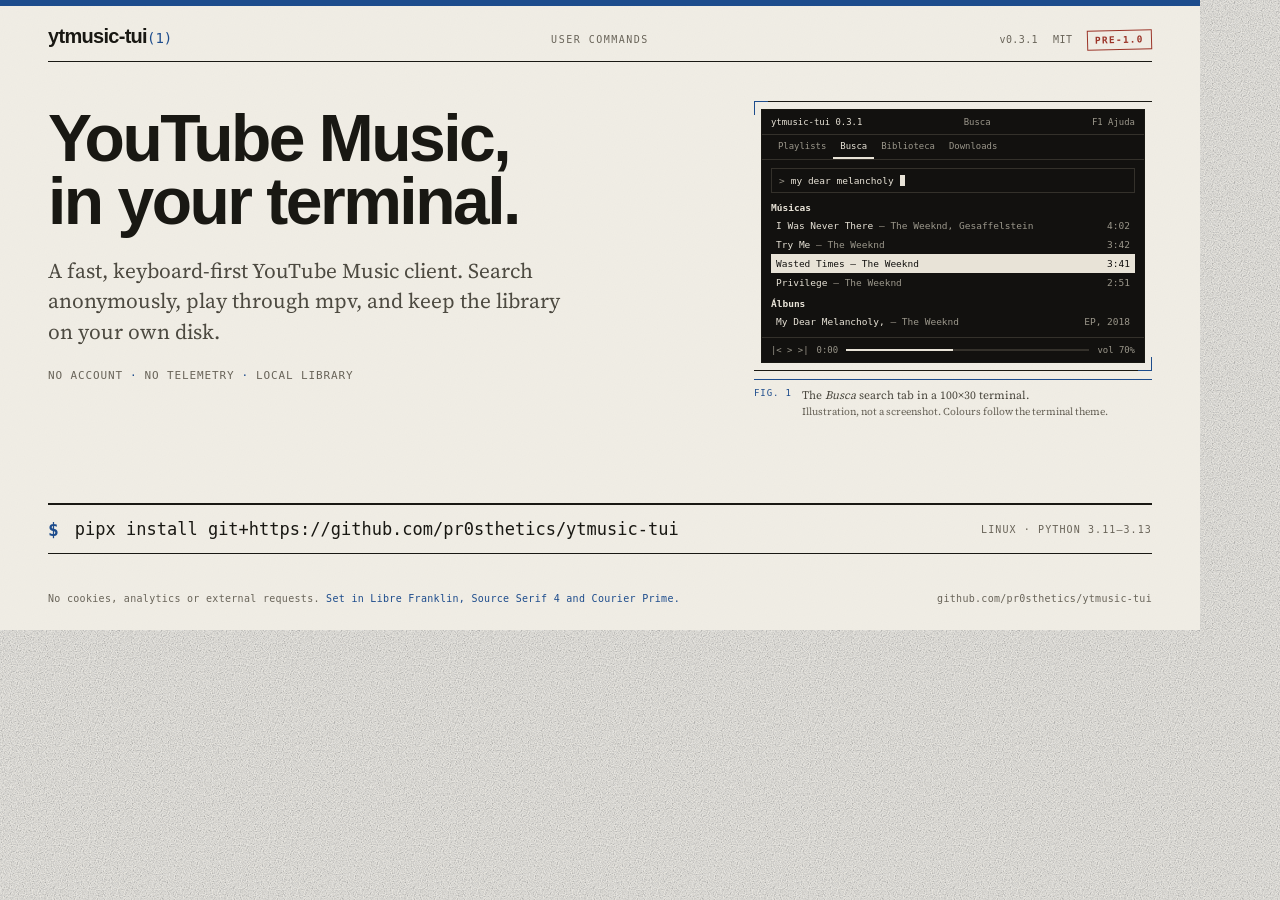
==== site/assets/og.source.html @ 2cd37f47 "feat(site): publica o manual impresso em GitHub Pages - adiciona o site estático em site/ com o rede" ====
<!doctype html>
<html lang="en">
<head>
<meta charset="utf-8">
<meta name="robots" content="noindex">
<title>ytmusic-tui — social card</title>
<style>
  @font-face{font-family:"Libre Franklin";src:url(fonts/libre-franklin-400-700-normal.woff2) format("woff2");font-style:normal;font-weight:400 700;font-display:swap}
  @font-face{font-family:"Source Serif 4";src:url(fonts/source-serif-4-400-normal.woff2) format("woff2");font-style:normal;font-weight:400;font-display:swap}
  @font-face{font-family:"Courier Prime";src:url(fonts/courier-prime-400-normal.woff2) format("woff2");font-style:normal;font-weight:400;font-display:swap}
  @font-face{font-family:"Courier Prime";src:url(fonts/courier-prime-700-normal.woff2) format("woff2");font-style:normal;font-weight:700;font-display:swap}

  :root{
    --paper:#f1eee5;--paper-2:#e9e5d9;--ink:#191813;--ink-2:#4d4a41;--ink-3:#696459;
    --blue:#1d4c8c;--red:#9b3428;--screen:#12110f;--screen-ink:#e8e3d7;--screen-dim:#9b978b;
    --screen-rule:#34312b;--ok:#9acb86;--amber:#e0b36b;--bad:#d47a6c;
  }
  *{box-sizing:border-box}
  html,body{margin:0;width:1200px;height:630px;overflow:hidden}
  body{
    position:relative;background:var(--paper);color:var(--ink);
    font-family:"Source Serif 4",Georgia,serif;
    background-image:url("data:image/svg+xml,%3Csvg xmlns='http://www.w3.org/2000/svg' width='180' height='180'%3E%3Cfilter id='n'%3E%3CfeTurbulence type='fractalNoise' baseFrequency='.86' numOctaves='2' stitchTiles='stitch'/%3E%3CfeColorMatrix type='saturate' values='0'/%3E%3C/filter%3E%3Crect width='180' height='180' filter='url(%23n)'/%3E%3C/svg%3E");
    background-size:180px 180px;
  }
  body::before{content:"";position:absolute;inset:0;background:rgba(241,238,229,.955);pointer-events:none}
  .sheet{position:absolute;inset:0;padding:0}
  .sheet::before{content:"";position:absolute;top:0;left:0;right:0;height:6px;background:var(--blue)}
  .header{position:absolute;top:26px;left:48px;right:48px;display:grid;grid-template-columns:1fr auto 1fr;align-items:baseline;gap:24px;padding-bottom:11px;border-bottom:1px solid var(--ink)}
  .wordmark{font:700 20px/1 "Libre Franklin",Arial,sans-serif;letter-spacing:-.035em;white-space:nowrap}
  .wordmark span{color:var(--blue);font:400 14px/1 "Courier Prime",monospace;letter-spacing:0}
  .running{color:var(--ink-3);font:400 10px/1.4 "Courier Prime",monospace;letter-spacing:.15em;text-transform:uppercase}
  .meta{justify-self:end;display:flex;align-items:center;gap:15px;color:var(--ink-3);font:400 10px/1.4 "Courier Prime",monospace;letter-spacing:.04em;white-space:nowrap}
  .stamp{padding:4px 7px;border:1px solid var(--red);color:var(--red);font:700 9.5px/1 "Courier Prime",monospace;letter-spacing:.13em;text-transform:uppercase;transform:rotate(-1.5deg)}

  .main{position:absolute;top:101px;left:48px;right:48px;height:380px;display:grid;grid-template-columns:minmax(0,1fr) 398px;gap:52px;align-items:start}
  .title-block{padding-top:6px}
  h1{margin:0;font:650 66px/.96 "Libre Franklin",Arial,sans-serif;letter-spacing:-.038em;text-wrap:balance}
  .deck{max-width:535px;margin:22px 0 0;color:var(--ink-2);font-size:21px;line-height:1.45;text-wrap:pretty}
  .facts{margin:20px 0 0;color:var(--ink-3);font:400 11px/1.6 "Courier Prime",monospace;letter-spacing:.08em;text-transform:uppercase}
  .facts i{font-style:normal;padding:0 7px;color:var(--blue)}

  figure{margin:0}
  .plate{position:relative;padding:7px;border-top:1px solid var(--ink);border-bottom:1px solid var(--ink)}
  .plate::before,.plate::after{content:"";position:absolute;width:13px;height:13px;border-color:var(--blue);border-style:solid}
  .plate::before{top:-1px;left:0;border-width:1px 0 0 1px}
  .plate::after{right:0;bottom:-1px;border-width:0 1px 1px 0}
  .term{border:1px solid var(--ink);background:var(--screen);color:var(--screen-ink);font:400 9.5px/1.38 "Courier Prime",monospace}
  .tbar{display:flex;align-items:center;justify-content:space-between;gap:10px;padding:6px 9px;border-bottom:1px solid var(--screen-rule);color:var(--screen-dim);font-size:.94em}
  .tbar b{color:var(--screen-ink);font-weight:400}
  .tabs{display:flex;gap:0;padding:0 9px;border-bottom:1px solid var(--screen-rule);color:var(--screen-dim);font-size:.94em;white-space:nowrap}
  .tabs span{padding:5px 7px 4px;border-bottom:2px solid transparent}
  .tabs .on{border-bottom-color:var(--screen-ink);color:var(--screen-ink)}
  .search{display:flex;align-items:center;gap:6px;margin:8px 9px;padding:5px 7px;border:1px solid var(--screen-rule);color:var(--screen-ink)}
  .search span{color:var(--screen-dim)}
  .cursor{width:5px;height:11px;background:var(--screen-ink)}
  .rows{padding:0 9px 5px}
  .group{margin:5px 0 2px;color:var(--screen-ink);font-weight:700}
  .row{display:grid;grid-template-columns:minmax(0,1fr) auto;gap:8px;padding:3px 5px;color:var(--screen-dim)}
  .row span:first-child{overflow:hidden;white-space:nowrap;text-overflow:ellipsis;color:var(--screen-ink)}
  .row em{font-style:normal;color:var(--screen-dim)}
  .row.sel{background:var(--screen-ink)}
  .row.sel span,.row.sel em{color:var(--screen)}
  .player{display:flex;align-items:center;gap:8px;padding:6px 9px;border-top:1px solid var(--screen-rule);color:var(--screen-dim);font-size:.94em;white-space:nowrap}
  .player .bar{flex:1;height:2px;background:var(--screen-rule);overflow:hidden}
  .player .bar b{display:block;width:44%;height:100%;background:var(--screen-ink)}
  figcaption{display:flex;gap:10px;margin-top:8px;padding-top:7px;border-top:1px solid var(--blue);color:var(--ink-2);font-size:11.5px;line-height:1.45}
  .fig-no{color:var(--blue);font:400 9px/1.5 "Courier Prime",monospace;letter-spacing:.1em;text-transform:uppercase;white-space:nowrap}
  .fig-note{display:block;color:var(--ink-3);font-size:10.5px}

  .command{position:absolute;top:503px;left:48px;right:48px;display:flex;align-items:center;gap:16px;padding:12px 0 11px;border-top:2px solid var(--ink);border-bottom:1px solid var(--ink)}
  .prompt{color:var(--blue);font:700 18px/1.4 "Courier Prime",monospace}
  .command code{color:var(--ink);font:400 17px/1.4 "Courier Prime",monospace;white-space:nowrap}
  .command .tag{margin-left:auto;color:var(--ink-3);font:400 10px/1.4 "Courier Prime",monospace;letter-spacing:.11em;text-align:right;text-transform:uppercase;white-space:nowrap}
  .footer{position:absolute;left:48px;right:48px;bottom:24px;display:flex;align-items:baseline;justify-content:space-between;gap:20px;color:var(--ink-3);font:400 10px/1.5 "Courier Prime",monospace;letter-spacing:.03em}
  .footer b{font-weight:400;color:var(--blue)}
</style>
</head>
<body>
<div class="sheet">
  <header class="header">
    <div class="wordmark">ytmusic-tui<span>(1)</span></div>
    <div class="running">User Commands</div>
    <div class="meta"><span>v0.3.1</span><span>MIT</span><span class="stamp">Pre-1.0</span></div>
  </header>

  <main class="main">
    <div class="title-block">
      <h1>YouTube Music,<br>in your terminal.</h1>
      <p class="deck">A fast, keyboard-first YouTube Music client. Search anonymously, play through mpv, and keep the library on your own disk.</p>
      <p class="facts">No account<i>·</i>No telemetry<i>·</i>Local library</p>
    </div>

    <figure>
      <div class="plate">
        <div class="term" aria-hidden="true">
          <div class="tbar"><b>ytmusic-tui 0.3.1</b><span>Busca</span><span>F1 Ajuda</span></div>
          <div class="tabs"><span>Playlists</span><span class="on">Busca</span><span>Biblioteca</span><span>Downloads</span></div>
          <div class="search"><span>&gt;</span> my dear melancholy <span class="cursor"></span></div>
          <div class="rows">
            <div class="group">Músicas</div>
            <div class="row"><span>I Was Never There <em>– The Weeknd, Gesaffelstein</em></span><span>4:02</span></div>
            <div class="row"><span>Try Me <em>– The Weeknd</em></span><span>3:42</span></div>
            <div class="row sel"><span>Wasted Times <em>– The Weeknd</em></span><span>3:41</span></div>
            <div class="row"><span>Privilege <em>– The Weeknd</em></span><span>2:51</span></div>
            <div class="group">Álbuns</div>
            <div class="row"><span>My Dear Melancholy, <em>– The Weeknd</em></span><span>EP, 2018</span></div>
          </div>
          <div class="player"><span>|&lt; &gt; &gt;|</span><span>0:00</span><span class="bar"><b></b></span><span>vol 70%</span></div>
        </div>
      </div>
      <figcaption><span class="fig-no">Fig. 1</span><span>The <em>Busca</em> search tab in a 100×30 terminal.<span class="fig-note">Illustration, not a screenshot. Colours follow the terminal theme.</span></span></figcaption>
    </figure>
  </main>

  <div class="command">
    <span class="prompt">$</span>
    <code>pipx install git+https://github.com/pr0sthetics/ytmusic-tui</code>
    <span class="tag">Linux · Python 3.11–3.13</span>
  </div>

  <footer class="footer">
    <span>No cookies, analytics or external requests. <b>Set in Libre Franklin, Source Serif 4 and Courier Prime.</b></span>
    <span>github.com/pr0sthetics/ytmusic-tui</span>
  </footer>
</div>
</body>
</html>
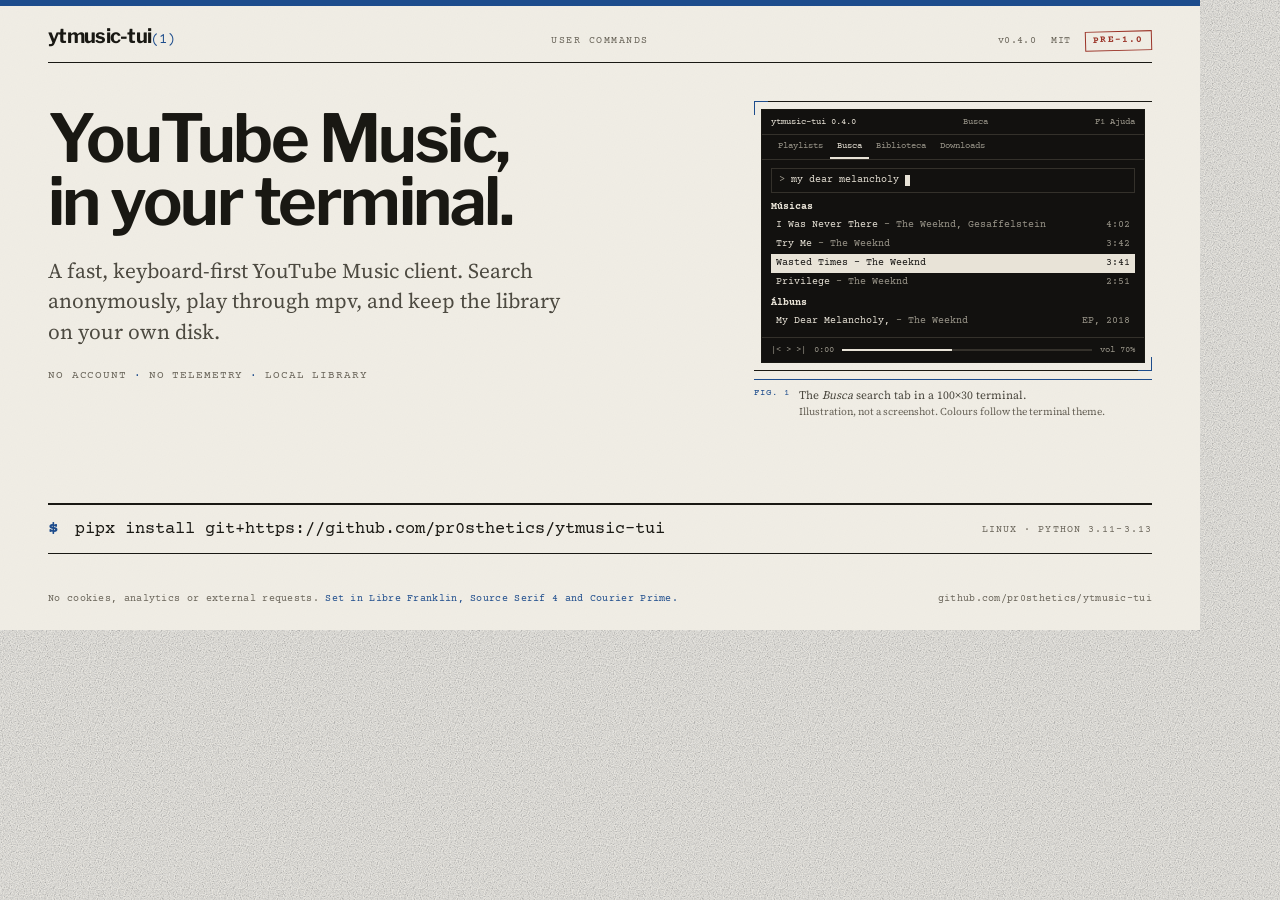
==== commit 9f17adde: "docs(site): atualiza versão e contagem de testes para 0.4.0" ====
--- a/site/assets/og.source.html
+++ b/site/assets/og.source.html
@@ -81,7 +81,7 @@
   <header class="header">
     <div class="wordmark">ytmusic-tui<span>(1)</span></div>
     <div class="running">User Commands</div>
-    <div class="meta"><span>v0.3.1</span><span>MIT</span><span class="stamp">Pre-1.0</span></div>
+    <div class="meta"><span>v0.4.0</span><span>MIT</span><span class="stamp">Pre-1.0</span></div>
   </header>
 
   <main class="main">
@@ -94,7 +94,7 @@
     <figure>
       <div class="plate">
         <div class="term" aria-hidden="true">
-          <div class="tbar"><b>ytmusic-tui 0.3.1</b><span>Busca</span><span>F1 Ajuda</span></div>
+          <div class="tbar"><b>ytmusic-tui 0.4.0</b><span>Busca</span><span>F1 Ajuda</span></div>
           <div class="tabs"><span>Playlists</span><span class="on">Busca</span><span>Biblioteca</span><span>Downloads</span></div>
           <div class="search"><span>&gt;</span> my dear melancholy <span class="cursor"></span></div>
           <div class="rows">
